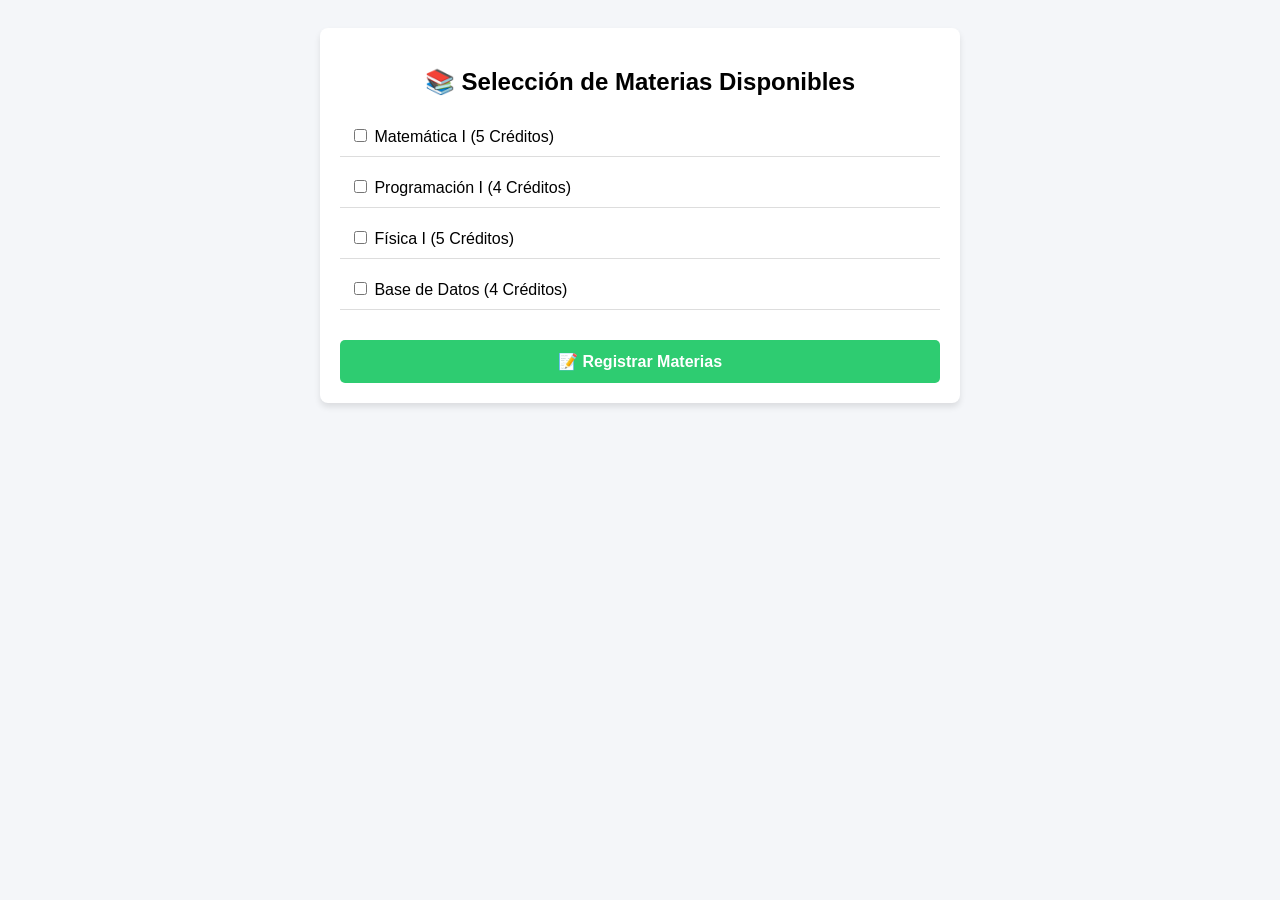
==== login/registro/materias/registro.html @ b7ab8a1c "HU-02 Agregar botón Registrar materias" ====
<!DOCTYPE html>
<html lang="es">
<head>
    <meta charset="UTF-8">
    <meta name="viewport" content="width=device-width, initial-scale=1.0">
    <title>Registro de Materias</title>
    <style>
        body { font-family: sans-serif; background-color: #f4f6f9; padding: 20px; text-align: center; }
        .container { max-width: 600px; margin: 0 auto; background: white; padding: 20px; border-radius: 8px; box-shadow: 0 4px 6px rgba(0,0,0,0.1); }
        .materia-item { display: flex; justify-content: space-between; padding: 10px; margin: 10px 0; border-bottom: 1px solid #ddd; text-align: left; }
        .btn-registrar { background-color: #2ecc71; color: white; border: none; padding: 12px 25px; font-size: 1rem; border-radius: 5px; cursor: pointer; font-weight: bold; margin-top: 20px; width: 100%; }
        .btn-registrar:hover { background-color: #27ae60; }
    </style>
</head>
<body>

    <div class="container">
        <h2>📚 Selección de Materias Disponibles</h2>
        
        <div id="lista-materias">
            <div class="materia-item">
                <label><input type="checkbox" class="materia-check" value="Matemática I"> Matemática I (5 Créditos)</label>
            </div>
            <div class="materia-item">
                <label><input type="checkbox" class="materia-check" value="Programación I"> Programación I (4 Créditos)</label>
            </div>
            <div class="materia-item">
                <label><input type="checkbox" class="materia-check" value="Física I"> Física I (5 Créditos)</label>
            </div>
            <div class="materia-item">
                <label><input type="checkbox" class="materia-check" value="Base de Datos"> Base de Datos (4 Créditos)</label>
            </div>
        </div>

        <button id="btn-registrar" class="btn-registrar">📝 Registrar Materias</button>
    </div>

    <script src="app.js"></script>
</body>
</html>
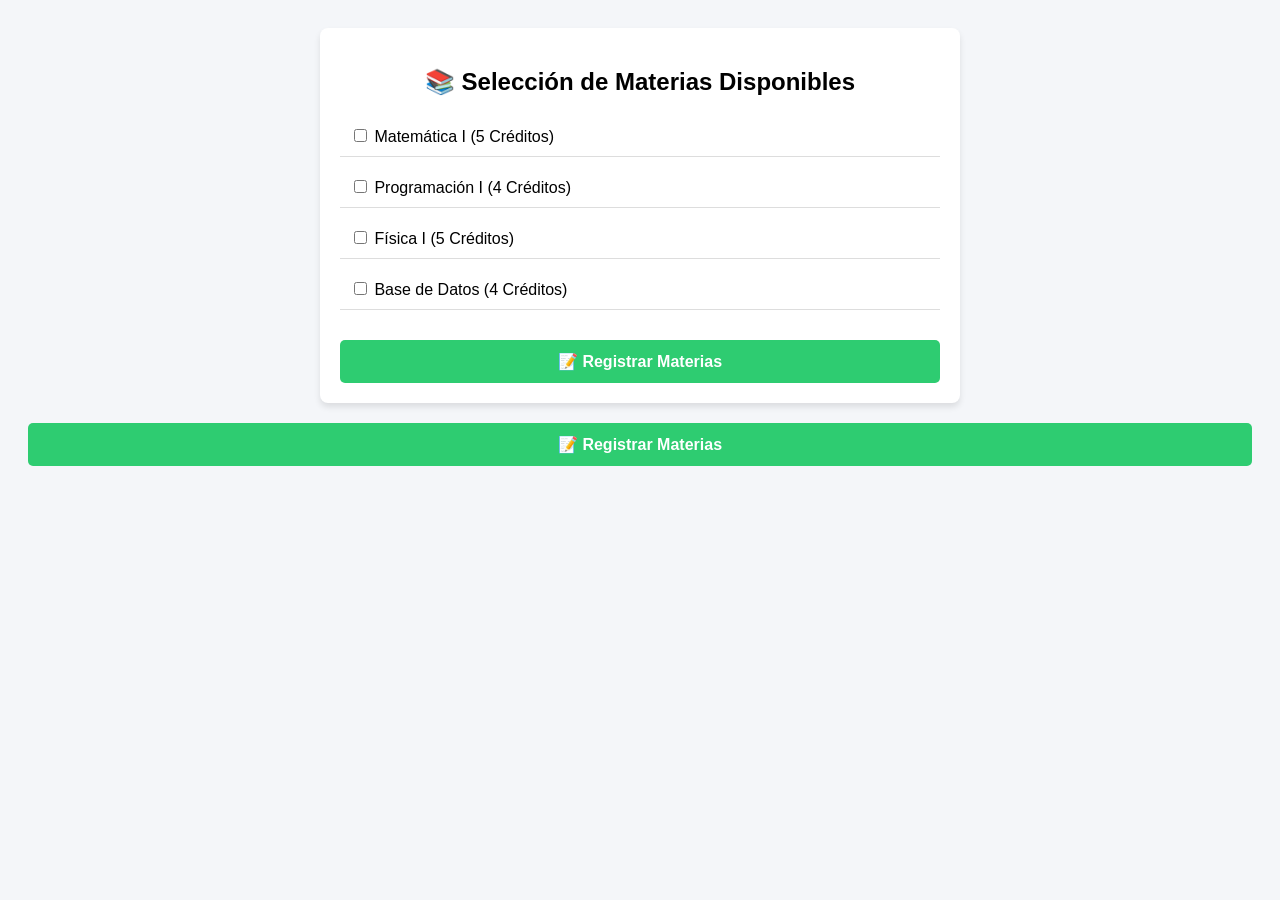
==== commit c904e24c: "HU-02 Implementar confirmación del registro de materias" ====
--- a/login/registro/materias/registro.html
+++ b/login/registro/materias/registro.html
@@ -34,7 +34,17 @@
 
         <button id="btn-registrar" class="btn-registrar">📝 Registrar Materias</button>
     </div>
+<button id="btn-registrar" class="btn-registrar">📝 Registrar Materias</button>
 
+        <div id="comprobante" style="display: none; margin-top: 30px; padding: 20px; border: 2px dashed #2ecc71; background-color: #f9fffb; border-radius: 8px; text-align: left;">
+            <h3 style="color: #27ae60; margin-top: 0; text-align: center;">✅ ¡Inscripción Completada con Éxito!</h3>
+            <p><strong>Número de Registro:</strong> <span id="num-registro" style="font-family: monospace; color: #e67e22; font-weight: bold; font-size: 1.1rem;"></span></p>
+            
+            <h4>🕒 Tu Horario Actualizado:</h4>
+            <div id="tabla-horario" style="color: #34495e;">
+                </div>
+        </div>
+    </div>
     <script src="app.js"></script>
 </body>
 </html>
